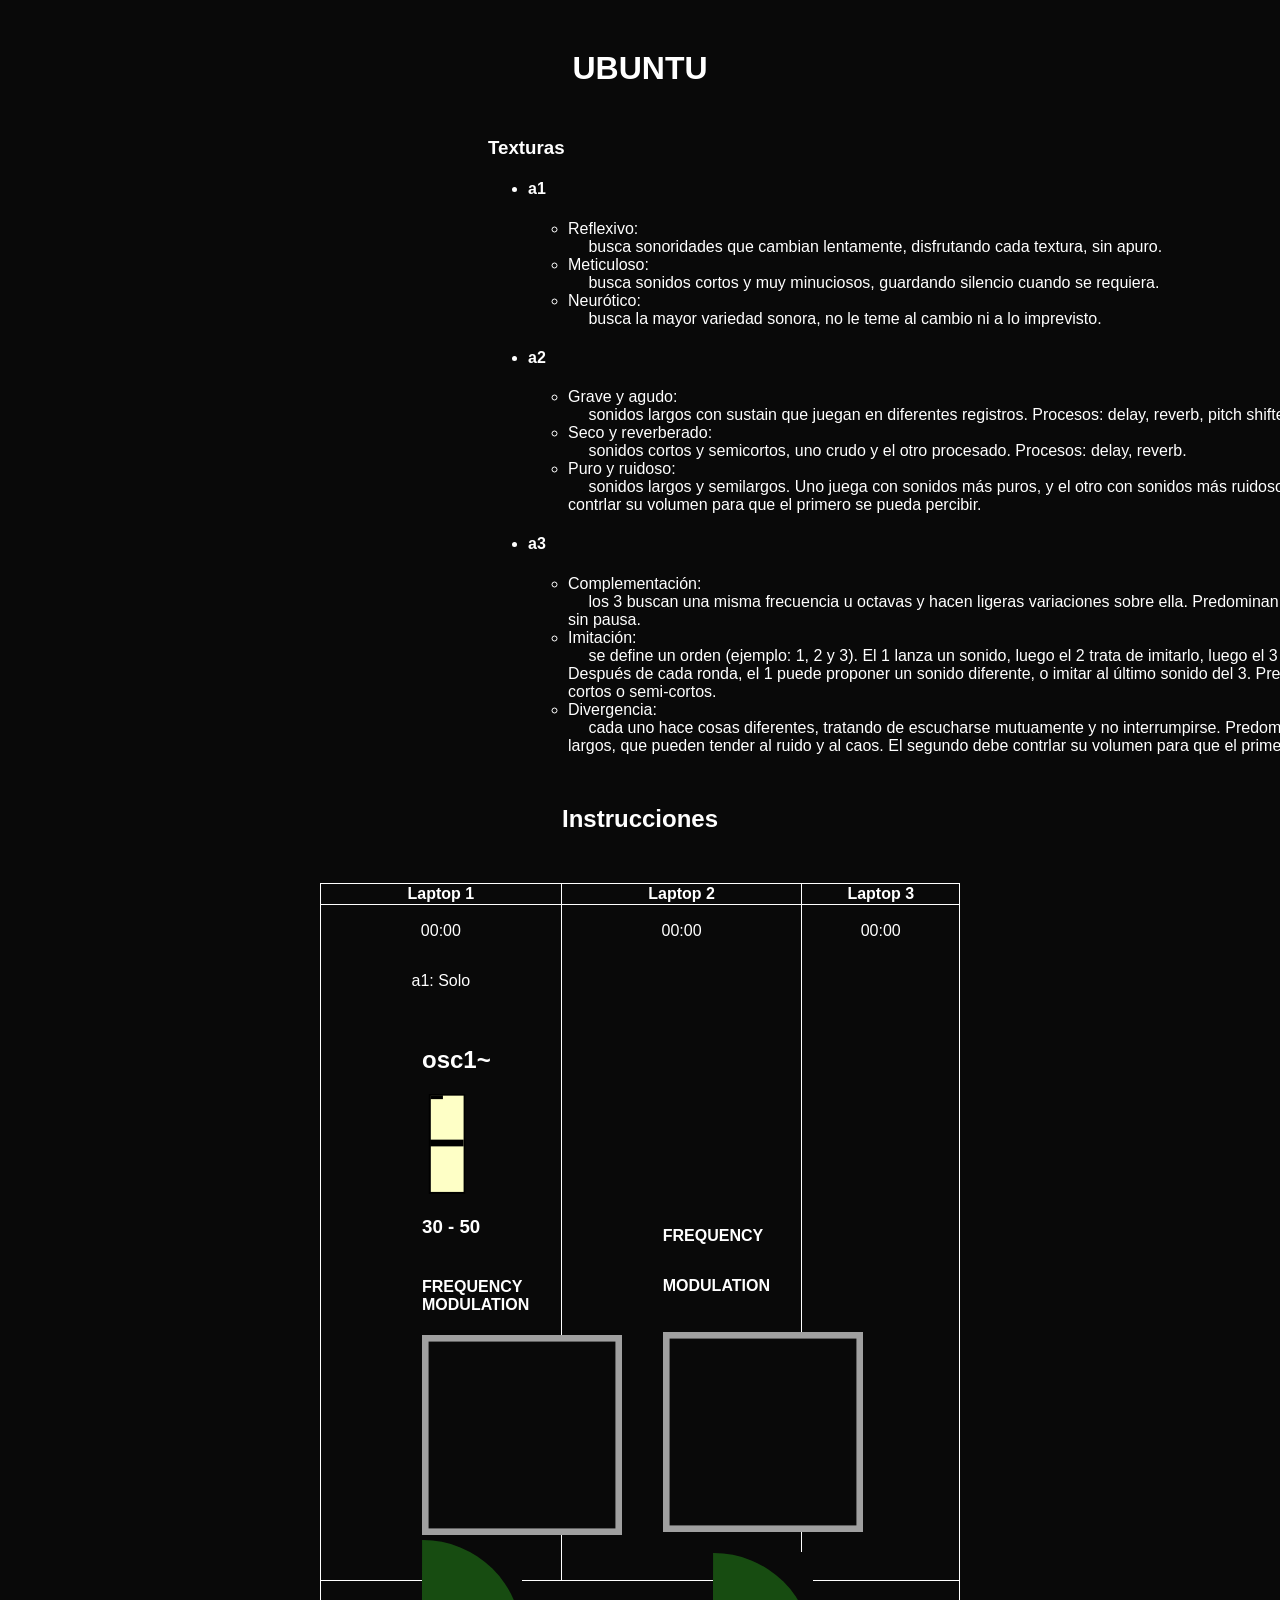
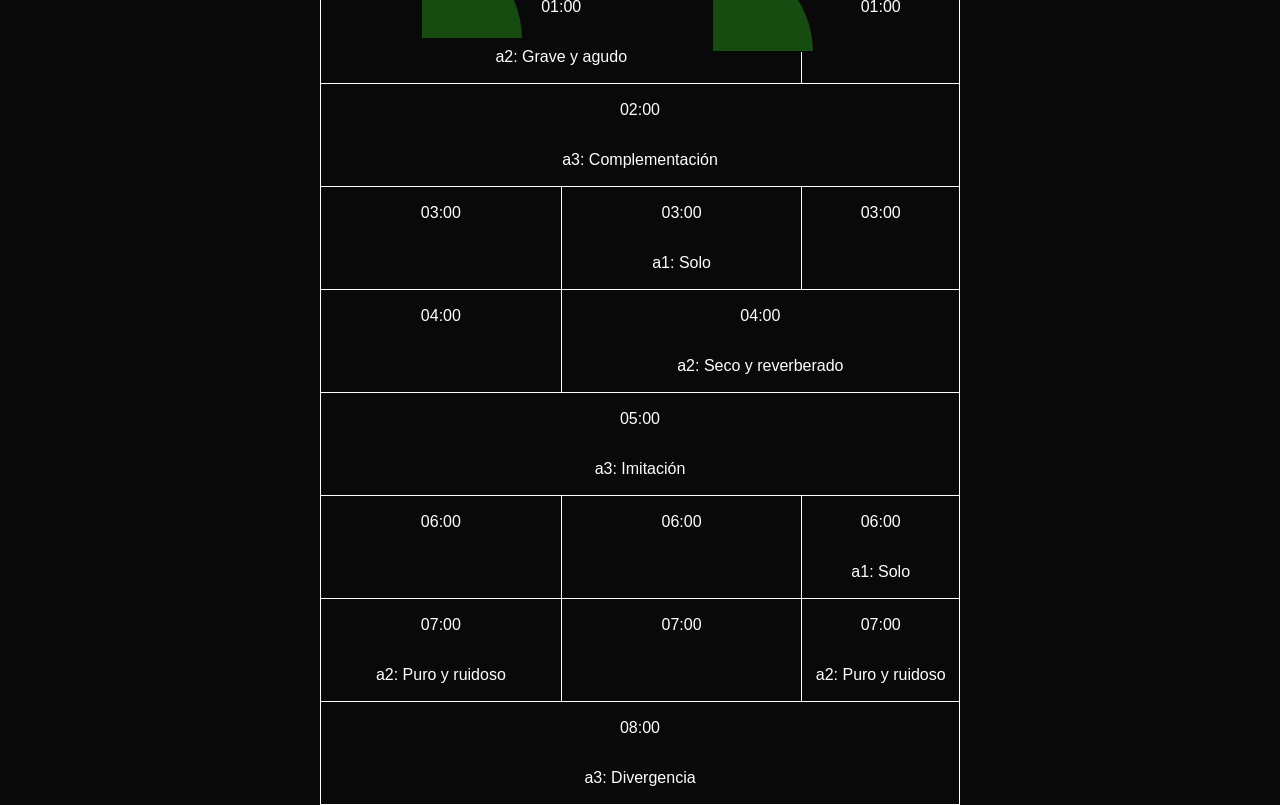
==== index.html @ 194d9975 "wip: layout the component structure for score" ====
<!DOCTYPE html>
<html lang="en">
<head>
  <meta charset="utf-8">
  <meta name="viewport" content="width=device-width, initial-scale=1.0">
  <title>Ubuntu</title>
  <style>
  </style>
  <link rel="stylesheet" type="text/css" href="styles.css"></link>
</head>
<body>
  <header>
    <h1>UBUNTU</h1>
  </header>
  <div class="description">
    <h3>Texturas</h3>
    <ul>
      <li>
        <h4>a1</h4>
        <ul>
          <li>Reflexivo: <br> &emsp; busca sonoridades que cambian lentamente, disfrutando cada textura, sin apuro.</li>
          <li>Meticuloso: <br> &emsp; busca sonidos cortos y muy minuciosos, guardando silencio cuando se requiera.</li>
          <li>Neurótico: <br> &emsp; busca la mayor variedad sonora, no le teme al cambio ni a lo imprevisto.</li>
        </ul>
      </li>
      <li>
        <h4>a2</h4>
        <ul>
          <li>Grave y agudo: <br> &emsp; sonidos largos con sustain que juegan en diferentes registros. Procesos: delay, reverb, pitch shifter y ring modulation.</li>
          <li>Seco y reverberado: <br> &emsp; sonidos cortos y  semicortos, uno crudo y el otro procesado. Procesos: delay, reverb.</li>
          <li>Puro y ruidoso: <br> &emsp; sonidos largos y semilargos. Uno juega con sonidos más puros, y el otro con sonidos más ruidosos. El segundo debe contrlar su volumen para que el primero se pueda percibir.</li>
        </ul>
      </li>
      <li>
        <h4>a3</h4>
        <ul>
          <li>Complementación: <br> &emsp; los 3 buscan una misma frecuencia u octavas y hacen ligeras variaciones sobre ella. Predominan los sonidos largos y sin pausa.</li>
          <li>Imitación: <br> &emsp; se define un orden (ejemplo: 1, 2 y 3). El 1 lanza un sonido, luego el 2 trata de imitarlo, luego el 3 trata de imitar al 2. Después de cada ronda, el 1 puede proponer un sonido diferente, o imitar al último sonido del 3. Predominan los sonidos cortos o semi-cortos.</li>
          <li>Divergencia: <br> &emsp; cada uno hace cosas diferentes, tratando de escucharse mutuamente y no interrumpirse. Predominan sonidos cortos y largos, que pueden tender al ruido y al caos.
  El segundo debe contrlar su volumen para que el primero se pueda percibir.</li>
        </ul>
      </li>
    </ul>
  </div>
  <header>
    <h2>Instrucciones</h2>
  </header>
  <table id="table">
    <thead>
      <th>Laptop 1</th>
      <th>Laptop 2</th>
      <th>Laptop 3</th>
    </thead>
    <tbody>
      <tr>
        <td class="body-cell">
          <div class="timestamp">00:00</div>
          <div class="instruction">a1: Solo</div>
          <div class="graphic-container">
            <div
              id="slider-container"
              style="
                --vslider-label: 'osc1~';
                --vslider-animation-duration: 4s;
                --vslider-animation-start: 50%;
                --vslider-animation-end: 0%;
              "
            ></div>
            <span style="display: inline;">
              <h3>30 - 50</h3>
            </span>
          </div>
          <div class="graphic-container">
            <h4>FREQUENCY MODULATION</h4>
            <svg
               width="151.8721mm"
               height="151.8721mm"
               viewBox="0 0 151.8721 151.8721"
               version="1.1"
               class="svg0"
               xmlns="http://www.w3.org/2000/svg"
               xmlns:svg="http://www.w3.org/2000/svg">
              <defs
                 id="defs1" />
              <g
                 id="layer1"
                 transform="translate(-30.057858,-61.168696)">
                <rect
                   style="opacity:1;fill:none;fill-opacity:0.425532;fill-rule:nonzero;stroke:#a0a0a0;stroke-width:5;stroke-dasharray:none;stroke-opacity:1"
                   id="rect1"
                   width="146.8721"
                   height="146.8721"
                   x="32.557858"
                   y="63.668694" />
              </g>
            </svg>
            <svg
               width="76.385033mm"
               height="74.897797mm"
               viewBox="0 0 76.385033 74.897797"
               version="1.1"
               class="svg1"
               sodipodi:docname="svg1.svg"
               inkscape:version="1.3.2 (091e20e, 2023-11-25, custom)"
               inkscape:export-filename="svg1.svg"
               inkscape:export-xdpi="96"
               inkscape:export-ydpi="96"
               xmlns:inkscape="http://www.inkscape.org/namespaces/inkscape"
               xmlns:sodipodi="http://sodipodi.sourceforge.net/DTD/sodipodi-0.dtd"
               xmlns="http://www.w3.org/2000/svg"
               xmlns:svg="http://www.w3.org/2000/svg">
              <sodipodi:namedview
                 id="namedview1"
                 pagecolor="#505050"
                 bordercolor="#ffffff"
                 borderopacity="1"
                 inkscape:showpageshadow="0"
                 inkscape:pageopacity="0"
                 inkscape:pagecheckerboard="1"
                 inkscape:deskcolor="#505050"
                 inkscape:document-units="mm"
                 inkscape:zoom="1.0343421"
                 inkscape:cx="129.06755"
                 inkscape:cy="5.3173897"
                 inkscape:window-width="1920"
                 inkscape:window-height="1017"
                 inkscape:window-x="-8"
                 inkscape:window-y="-8"
                 inkscape:window-maximized="1"
                 inkscape:current-layer="layer1" />
              <defs
                 id="defs1" />
              <g
                 inkscape:label="Capa 1"
                 inkscape:groupmode="layer"
                 id="layer1"
                 transform="translate(-35.047351,-133.1005)">
                <path
                   id="path12"
                   style="opacity:1;fill:#2ba71d;fill-opacity:0.425532;fill-rule:nonzero;stroke:none;stroke-width:5.02391;stroke-dasharray:none;stroke-opacity:1"
                   d="m 35.487113,133.1005 a 75.96833,75.96833 0 0 0 -0.368452,0.0264 c -0.0048,36.0204 -0.04133,53.48079 -0.07131,74.8714 H 111.43238 A 75.96833,75.96833 0 0 0 35.487113,133.1005 Z"
                   inkscape:export-filename=".\path12.svg"
                   inkscape:export-xdpi="96"
                   inkscape:export-ydpi="96" />
              </g>
            </svg>
          </div>
        </td>
        <td class="body-cell">
          <div class="timestamp">00:00</div>
          <div class="instruction">
            <div class="graphic-container" id="l2-0">
              <h4>FREQUENCY MODULATION</h4>
              <svg
                width="151.8721mm"
                height="151.8721mm"
                viewBox="0 0 151.8721 151.8721"
                version="1.1"
                class="svg0"
                xmlns="http://www.w3.org/2000/svg"
                xmlns:svg="http://www.w3.org/2000/svg">
                <defs
                  id="defs1" />
                <g
                  id="layer1"
                  transform="translate(-30.057858,-61.168696)">
                  <rect
                    style="opacity:1;fill:none;fill-opacity:0.425532;fill-rule:nonzero;stroke:#a0a0a0;stroke-width:5;stroke-dasharray:none;stroke-opacity:1"
                    id="rect1"
                    width="146.8721"
                    height="146.8721"
                    x="32.557858"
                    y="63.668694" />
                </g>
              </svg>
              <svg
                width="76.385033mm"
                height="74.897797mm"
                viewBox="0 0 76.385033 74.897797"
                version="1.1"
                class="svg1"
                sodipodi:docname="svg1.svg"
                inkscape:version="1.3.2 (091e20e, 2023-11-25, custom)"
                inkscape:export-filename="svg1.svg"
                inkscape:export-xdpi="96"
                inkscape:export-ydpi="96"
                xmlns:inkscape="http://www.inkscape.org/namespaces/inkscape"
                xmlns:sodipodi="http://sodipodi.sourceforge.net/DTD/sodipodi-0.dtd"
                xmlns="http://www.w3.org/2000/svg"
                xmlns:svg="http://www.w3.org/2000/svg">
                <sodipodi:namedview
                  id="namedview1"
                  pagecolor="#505050"
                  bordercolor="#ffffff"
                  borderopacity="1"
                  inkscape:showpageshadow="0"
                  inkscape:pageopacity="0"
                  inkscape:pagecheckerboard="1"
                  inkscape:deskcolor="#505050"
                  inkscape:document-units="mm"
                  inkscape:zoom="1.0343421"
                  inkscape:cx="129.06755"
                  inkscape:cy="5.3173897"
                  inkscape:window-width="1920"
                  inkscape:window-height="1017"
                  inkscape:window-x="-8"
                  inkscape:window-y="-8"
                  inkscape:window-maximized="1"
                  inkscape:current-layer="layer1" />
                <defs
                  id="defs1" />
                <g
                  inkscape:label="Capa 1"
                  inkscape:groupmode="layer"
                  id="layer1"
                  transform="translate(-35.047351,-133.1005)">
                  <path
                    id="path12"
                    style="opacity:1;fill:#2ba71d;fill-opacity:0.425532;fill-rule:nonzero;stroke:none;stroke-width:5.02391;stroke-dasharray:none;stroke-opacity:1"
                    d="m 35.487113,133.1005 a 75.96833,75.96833 0 0 0 -0.368452,0.0264 c -0.0048,36.0204 -0.04133,53.48079 -0.07131,74.8714 H 111.43238 A 75.96833,75.96833 0 0 0 35.487113,133.1005 Z"
                    inkscape:export-filename=".\path12.svg"
                    inkscape:export-xdpi="96"
                    inkscape:export-ydpi="96" />
                </g>
              </svg>
            </div>
          </div>
        </td>
        <td class="body-cell">
          <div class="timestamp">00:00</div>
          <div class="instruction"></div>
        </td>
      </tr>
      <tr>
        <td class="body-cell" colspan="2">
          <div class="timestamp">01:00</div>
          <div class="instruction">a2: Grave y agudo</div>
        </td>
        <td class="body-cell">
          <div class="timestamp">01:00</div>
          <div class="instruction"></div>
        </td>
      </tr>
      <tr>
        <td class="body-cell" colspan="3">
          <div class="timestamp">02:00</div>
          <div class="instruction">a3: Complementación</div>
        </td>
      </tr>
      <tr>
        <td class="body-cell">
          <div class="timestamp">03:00</div>
          <div class="instruction"></div>
        </td>
        <td class="body-cell">
          <div class="timestamp">03:00</div>
          <div class="instruction">a1: Solo</div>
        </td>
        <td class="body-cell">
          <div class="timestamp">03:00</div>
          <div class="instruction"></div>
        </td>
      </tr>
      <tr>
        <td class="body-cell">
          <div class="timestamp">04:00</div>
          <div class="instruction"></div>
        </td>
        <td class="body-cell" colspan="2">
          <div class="timestamp">04:00</div>
          <div class="instruction">a2: Seco y reverberado</div>
        </td>
      </tr>
      <tr>
        <td class="body-cell" colspan="3">
          <div class="timestamp">05:00</div>
          <div class="instruction">a3: Imitación</div>
        </td>
      </tr>
      <tr>
        <td class="body-cell">
          <div class="timestamp">06:00</div>
          <div class="instruction"></div>
        </td>
        <td class="body-cell">
          <div class="timestamp">06:00</div>
          <div class="instruction"></div>
        </td>
        <td class="body-cell">
          <div class="timestamp">06:00</div>
          <div class="instruction">a1: Solo</div>
        </td>
      </tr>
      <tr>
        <td class="body-cell">
          <div class="timestamp">07:00</div>
          <div class="instruction">a2: Puro y ruidoso</div>
        </td>
        <td class="body-cell">
          <div class="timestamp">07:00</div>
          <div class="instruction"></div>
        </td>
        <td class="body-cell">
          <div class="timestamp">07:00</div>
          <div class="instruction">a2: Puro y ruidoso</div>
        </td>
      <tr>
        <td class="body-cell" colspan="3">
          <div class="timestamp">08:00</div>
          <div class="instruction">a3: Divergencia</div>
        </td>
      </tr>
    </tbody>
  </table>
  <script>

    fetch('components/vslider1.html')
      .then((res) => res.text())
      .then((svg) => {
          document.getElementById('slider-container').innerHTML = svg;
      })


    // Updates the min-width of the table
    const updateTableMinWidth = () => {

      // Get the table element
      const table = document.getElementById('table');
      const description = document.getElementById('description');

      console.log('typeof description: ', typeof description);
      console.log('description: ', description);

      // Calculate 50% of the screen width
      const halfScreenWidth = screen.width / 2;

      // Calculate the vertical scroll bar width
      const scrollBarWidth = window.innerWidth - document.documentElement.clientWidth;
      console.log('scrollBarWidth: ', scrollBarWidth);

      // Set the min-width of the table to half of the screen width minus the width of the scroll bar
      table.style.minWidth = `${halfScreenWidth - scrollBarWidth - 2}px`;
      description.style.minWidth = `${halfScreenWidth - scrollBarWidth - 2}px`;
    };

    // Initial call to set the min-width when the page loads
    updateTableMinWidth();

    // Event listener to update the min-width whenever the window is resized
    window.addEventListener('resize', updateTableMinWidth);

  </script>
</body>
</html>
---- styles.css ----
html {
	scroll-behavior: smooth;
	font-size: 100%;
}

body {
    position: relative;
    font-family: var(--font-family-base);
}

header {
    align-items: center;
    text-align: center;
    margin: 50px 0;
}

* {
    background-color: var(--background-color);
    color: var(--text-color);
}

table {
    position: absolute;
    left: 50%;
    transform: translateX(-50%);
    table-layout: default;
    width: 50vw;
    max-width: 50vw;
    min-width: 960px;
    border-collapse: collapse;
    border: 1px solid white;
}

table, th, td {
    border: 1px solid white;
}

td {
    vertical-align: top;
}

.description {
    transform: translateX(50%);
    max-width: 50vw;
    min-width: 960px;
}

.timestamp {
    display: block;
    align-items: center;
    text-align: center;
    height: 50px;
    line-height: 50px;
}

.instruction {
    display: block;
    align-items: center;
    text-align: center;
    height: 50px;
    line-height: 50px;
}

.graphic-svg {
    height: 300px;
    width: 300px;
}

.graphic-container {
    width: 100px;
    margin-top: 40px;
    margin-bottom: 40px;
    margin-left: 100px;
}

#vslider {
    position: relative;
    width: 50px;
    height: 100px;
}

#vslider_bar {
    animation: slide-up 4s linear infinite;
}

@keyframes slide-up {
    0% { transform: translateY(50%); }
    90% { transform: translateY(0%); }
    100% {}
}

.svg0 {
    position: relative;
    width: 200px;
    height: 200px;
}

.svg1 {
    position: absolute;
    width: 100px;
    height: 100px;
    animation: pulse-opacity 2s ease-in-out infinite;
}

@keyframes pulse-opacity {
    0% { opacity: 0; }
    50% { opacity: 1; }
    100% { opacity: 0; }
}

#l2-0 {
    margin-top: 255px;
}

:root {
    --color-primary: var(--color-black);
	--color-black: #090909;
	--color-white: #ffffff;
	--color-light-grey: #f3f3f3;
	--color-dark-grey: #353535;
	--text-color: var(--color-white);
    --background-color: var(--color-black);
	--font-family-base: 'Open Sans', 'Helvetica Neue', Helvetica, Arial, sans-serif;
}
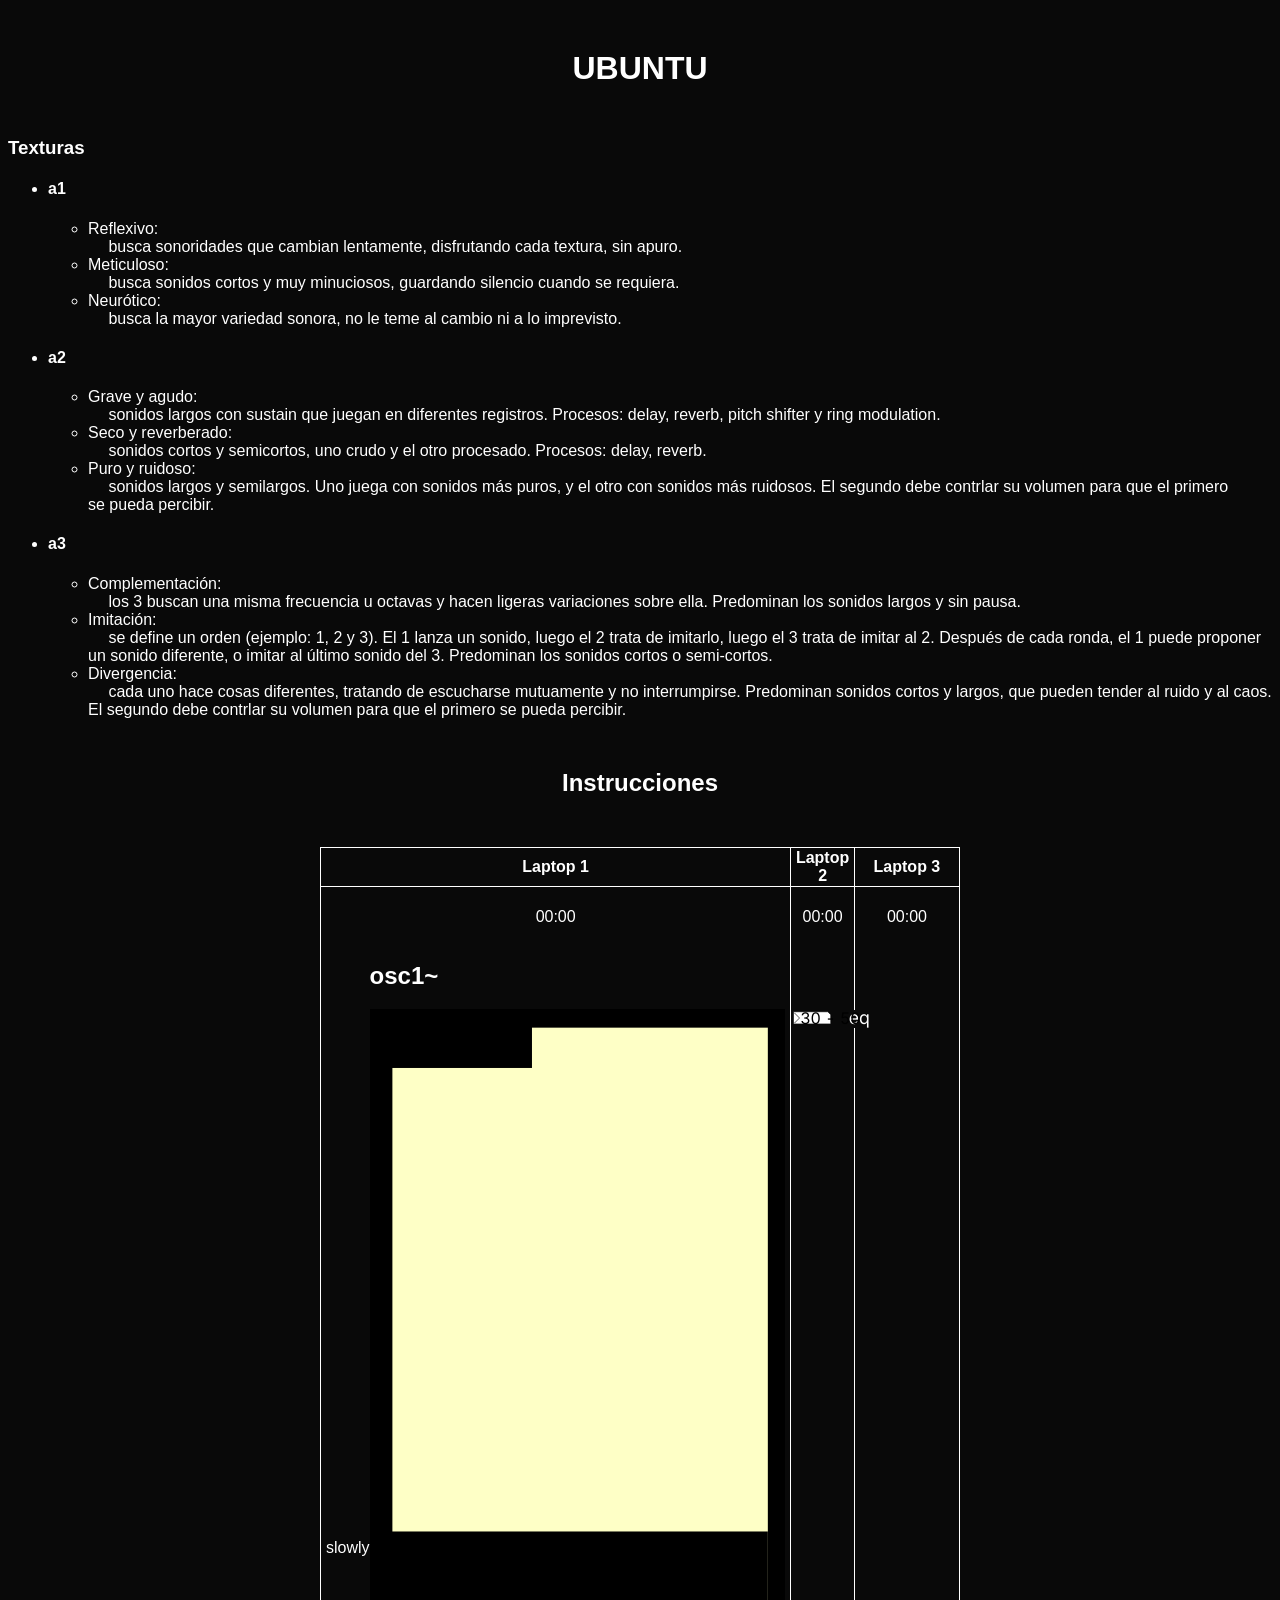
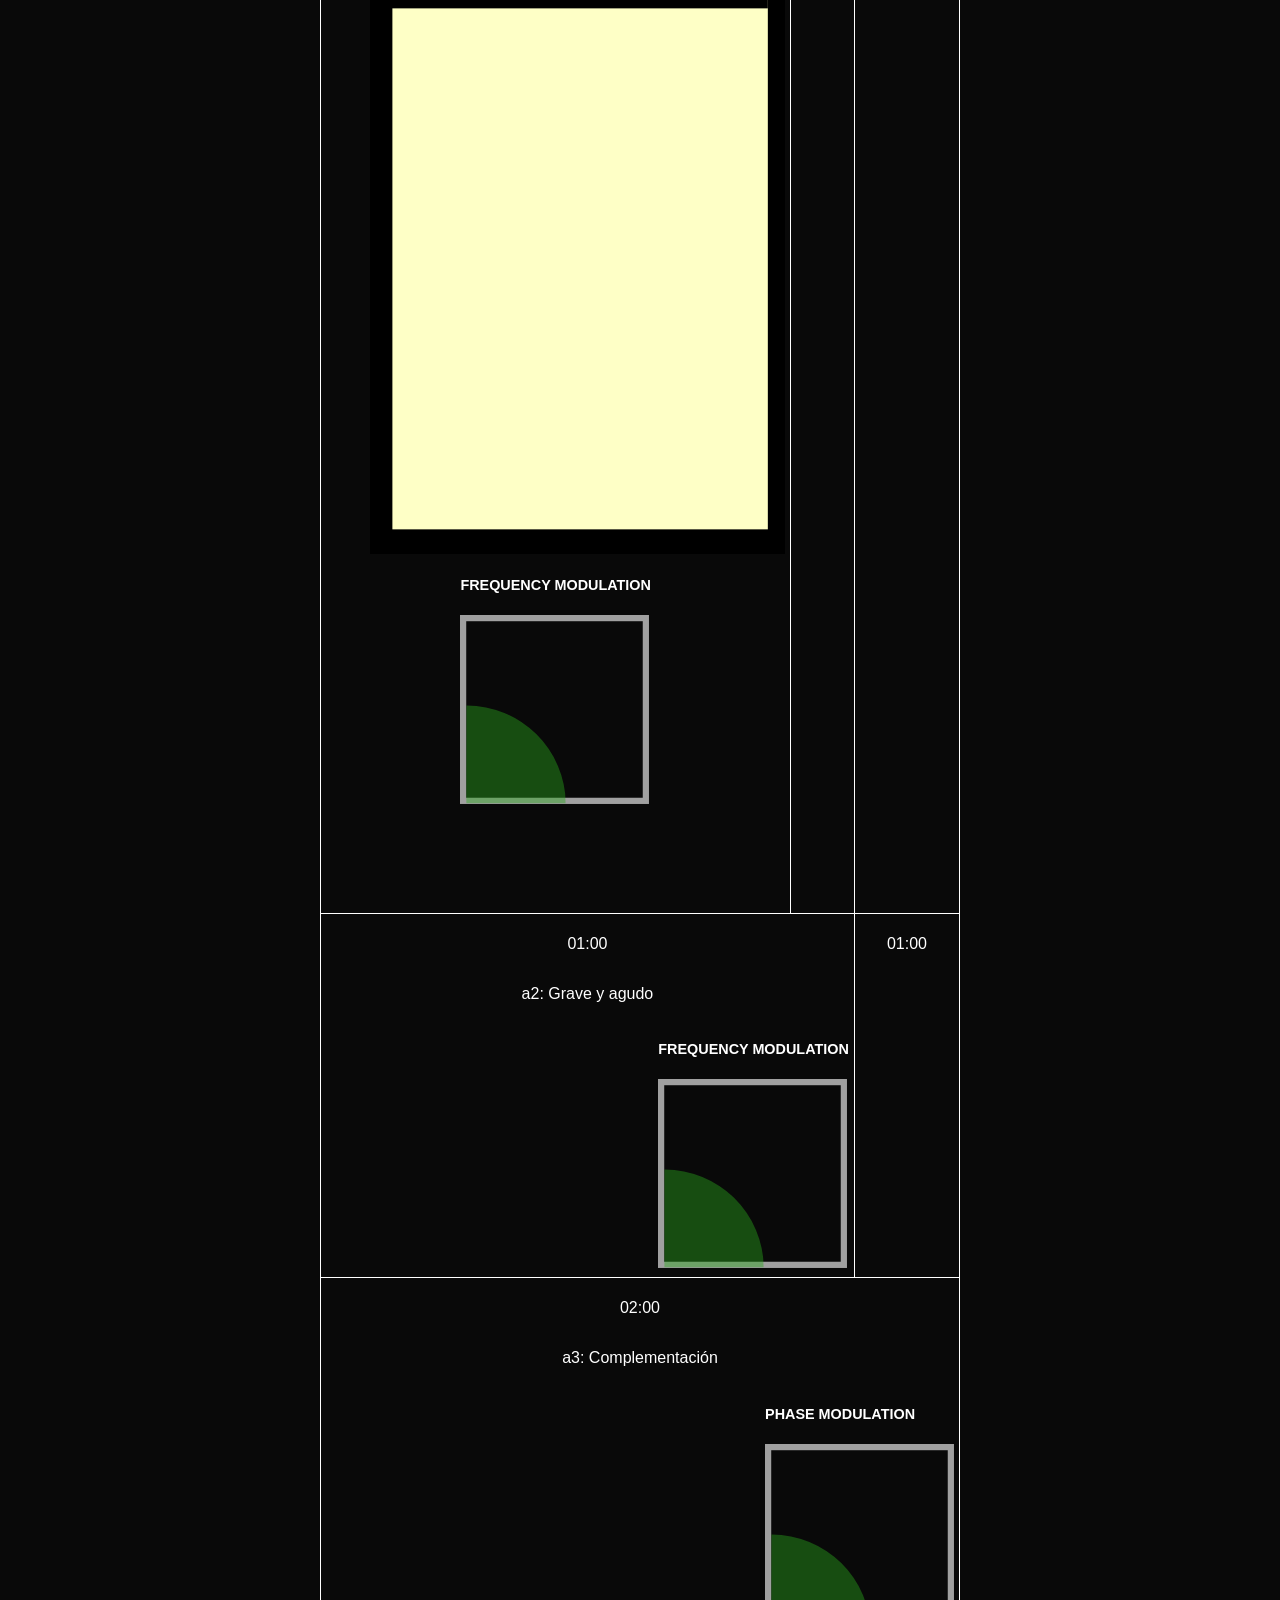
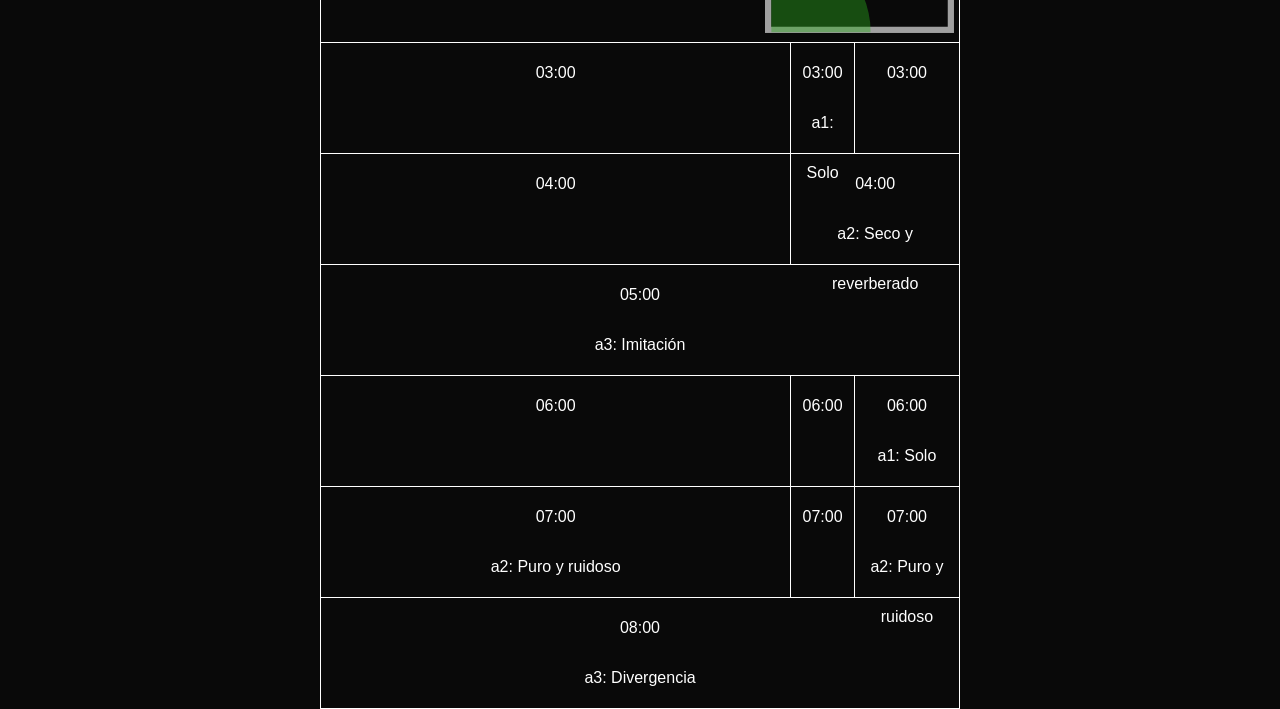
==== commit 0b8ff669: "feat: layout main html components" ====
--- a/index.html
+++ b/index.html
@@ -6,13 +6,14 @@
   <title>Ubuntu</title>
   <style>
   </style>
+  <link href="https://fonts.googleapis.com/css2?family=Inter:wght@400;600&display=swap" rel="stylesheet">
   <link rel="stylesheet" type="text/css" href="styles.css"></link>
 </head>
 <body>
   <header>
     <h1>UBUNTU</h1>
   </header>
-  <div class="description">
+  <div id="description">
     <h3>Texturas</h3>
     <ul>
       <li>
@@ -55,175 +56,42 @@
       <tr>
         <td class="body-cell">
           <div class="timestamp">00:00</div>
-          <div class="instruction">a1: Solo</div>
-          <div class="graphic-container">
-            <div
-              id="slider-container"
-              style="
-                --vslider-label: 'osc1~';
-                --vslider-animation-duration: 4s;
-                --vslider-animation-start: 50%;
-                --vslider-animation-end: 0%;
-              "
-            ></div>
-            <span style="display: inline;">
-              <h3>30 - 50</h3>
-            </span>
-          </div>
-          <div class="graphic-container">
-            <h4>FREQUENCY MODULATION</h4>
-            <svg
-               width="151.8721mm"
-               height="151.8721mm"
-               viewBox="0 0 151.8721 151.8721"
-               version="1.1"
-               class="svg0"
-               xmlns="http://www.w3.org/2000/svg"
-               xmlns:svg="http://www.w3.org/2000/svg">
-              <defs
-                 id="defs1" />
-              <g
-                 id="layer1"
-                 transform="translate(-30.057858,-61.168696)">
-                <rect
-                   style="opacity:1;fill:none;fill-opacity:0.425532;fill-rule:nonzero;stroke:#a0a0a0;stroke-width:5;stroke-dasharray:none;stroke-opacity:1"
-                   id="rect1"
-                   width="146.8721"
-                   height="146.8721"
-                   x="32.557858"
-                   y="63.668694" />
-              </g>
-            </svg>
-            <svg
-               width="76.385033mm"
-               height="74.897797mm"
-               viewBox="0 0 76.385033 74.897797"
-               version="1.1"
-               class="svg1"
-               sodipodi:docname="svg1.svg"
-               inkscape:version="1.3.2 (091e20e, 2023-11-25, custom)"
-               inkscape:export-filename="svg1.svg"
-               inkscape:export-xdpi="96"
-               inkscape:export-ydpi="96"
-               xmlns:inkscape="http://www.inkscape.org/namespaces/inkscape"
-               xmlns:sodipodi="http://sodipodi.sourceforge.net/DTD/sodipodi-0.dtd"
-               xmlns="http://www.w3.org/2000/svg"
-               xmlns:svg="http://www.w3.org/2000/svg">
-              <sodipodi:namedview
-                 id="namedview1"
-                 pagecolor="#505050"
-                 bordercolor="#ffffff"
-                 borderopacity="1"
-                 inkscape:showpageshadow="0"
-                 inkscape:pageopacity="0"
-                 inkscape:pagecheckerboard="1"
-                 inkscape:deskcolor="#505050"
-                 inkscape:document-units="mm"
-                 inkscape:zoom="1.0343421"
-                 inkscape:cx="129.06755"
-                 inkscape:cy="5.3173897"
-                 inkscape:window-width="1920"
-                 inkscape:window-height="1017"
-                 inkscape:window-x="-8"
-                 inkscape:window-y="-8"
-                 inkscape:window-maximized="1"
-                 inkscape:current-layer="layer1" />
-              <defs
-                 id="defs1" />
-              <g
-                 inkscape:label="Capa 1"
-                 inkscape:groupmode="layer"
-                 id="layer1"
-                 transform="translate(-35.047351,-133.1005)">
-                <path
-                   id="path12"
-                   style="opacity:1;fill:#2ba71d;fill-opacity:0.425532;fill-rule:nonzero;stroke:none;stroke-width:5.02391;stroke-dasharray:none;stroke-opacity:1"
-                   d="m 35.487113,133.1005 a 75.96833,75.96833 0 0 0 -0.368452,0.0264 c -0.0048,36.0204 -0.04133,53.48079 -0.07131,74.8714 H 111.43238 A 75.96833,75.96833 0 0 0 35.487113,133.1005 Z"
-                   inkscape:export-filename=".\path12.svg"
-                   inkscape:export-xdpi="96"
-                   inkscape:export-ydpi="96" />
-              </g>
-            </svg>
+          <div class="graphic-container">
+            <div class="graphic-row">
+              <span>slowly</span>
+              <div
+                id="slider-container"
+                data-component="vslider"
+                style="
+                  --size: 40px;
+                  --label: 'osc1~';
+                  --show-number-box-1: block;
+                  --animation-duration: 4s;
+                  --animation-start: 50%;
+                  --animation-end: 0%;
+                "
+              ></div>
+            </div>
+            <div class="graphic-row">
+              <div
+                data-component="2d-slider"
+                style="
+                  --label: 'FREQUENCY MODULATION';
+                  --animation-duration: 4s;
+                "
+              ></div>
+            </div>
+            <div class="graphic-row spacer"></div>
+            <div class="graphic-row spacer"></div>
           </div>
         </td>
         <td class="body-cell">
           <div class="timestamp">00:00</div>
-          <div class="instruction">
-            <div class="graphic-container" id="l2-0">
-              <h4>FREQUENCY MODULATION</h4>
-              <svg
-                width="151.8721mm"
-                height="151.8721mm"
-                viewBox="0 0 151.8721 151.8721"
-                version="1.1"
-                class="svg0"
-                xmlns="http://www.w3.org/2000/svg"
-                xmlns:svg="http://www.w3.org/2000/svg">
-                <defs
-                  id="defs1" />
-                <g
-                  id="layer1"
-                  transform="translate(-30.057858,-61.168696)">
-                  <rect
-                    style="opacity:1;fill:none;fill-opacity:0.425532;fill-rule:nonzero;stroke:#a0a0a0;stroke-width:5;stroke-dasharray:none;stroke-opacity:1"
-                    id="rect1"
-                    width="146.8721"
-                    height="146.8721"
-                    x="32.557858"
-                    y="63.668694" />
-                </g>
-              </svg>
-              <svg
-                width="76.385033mm"
-                height="74.897797mm"
-                viewBox="0 0 76.385033 74.897797"
-                version="1.1"
-                class="svg1"
-                sodipodi:docname="svg1.svg"
-                inkscape:version="1.3.2 (091e20e, 2023-11-25, custom)"
-                inkscape:export-filename="svg1.svg"
-                inkscape:export-xdpi="96"
-                inkscape:export-ydpi="96"
-                xmlns:inkscape="http://www.inkscape.org/namespaces/inkscape"
-                xmlns:sodipodi="http://sodipodi.sourceforge.net/DTD/sodipodi-0.dtd"
-                xmlns="http://www.w3.org/2000/svg"
-                xmlns:svg="http://www.w3.org/2000/svg">
-                <sodipodi:namedview
-                  id="namedview1"
-                  pagecolor="#505050"
-                  bordercolor="#ffffff"
-                  borderopacity="1"
-                  inkscape:showpageshadow="0"
-                  inkscape:pageopacity="0"
-                  inkscape:pagecheckerboard="1"
-                  inkscape:deskcolor="#505050"
-                  inkscape:document-units="mm"
-                  inkscape:zoom="1.0343421"
-                  inkscape:cx="129.06755"
-                  inkscape:cy="5.3173897"
-                  inkscape:window-width="1920"
-                  inkscape:window-height="1017"
-                  inkscape:window-x="-8"
-                  inkscape:window-y="-8"
-                  inkscape:window-maximized="1"
-                  inkscape:current-layer="layer1" />
-                <defs
-                  id="defs1" />
-                <g
-                  inkscape:label="Capa 1"
-                  inkscape:groupmode="layer"
-                  id="layer1"
-                  transform="translate(-35.047351,-133.1005)">
-                  <path
-                    id="path12"
-                    style="opacity:1;fill:#2ba71d;fill-opacity:0.425532;fill-rule:nonzero;stroke:none;stroke-width:5.02391;stroke-dasharray:none;stroke-opacity:1"
-                    d="m 35.487113,133.1005 a 75.96833,75.96833 0 0 0 -0.368452,0.0264 c -0.0048,36.0204 -0.04133,53.48079 -0.07131,74.8714 H 111.43238 A 75.96833,75.96833 0 0 0 35.487113,133.1005 Z"
-                    inkscape:export-filename=".\path12.svg"
-                    inkscape:export-xdpi="96"
-                    inkscape:export-ydpi="96" />
-                </g>
-              </svg>
-            </div>
+          <div class="graphic-container">
+            <div class="graphic-row spacer"></div>
+            <div class="graphic-row spacer"></div>
+            <div class="graphic-row spacer"></div>
+            <div class="graphic-row spacer"></div>
           </div>
         </td>
         <td class="body-cell">
@@ -235,6 +103,19 @@
         <td class="body-cell" colspan="2">
           <div class="timestamp">01:00</div>
           <div class="instruction">a2: Grave y agudo</div>
+          <div class="graphic-container">
+            <div class="graphic-row">
+              <div
+                data-component="2d-slider"
+                style="
+                  display: inline-block;
+                  margin-left: auto;
+                  --label: 'FREQUENCY MODULATION';
+                  --animation-duration: 4s;
+                "
+              ></div>
+            </div>
+          </div>
         </td>
         <td class="body-cell">
           <div class="timestamp">01:00</div>
@@ -245,6 +126,19 @@
         <td class="body-cell" colspan="3">
           <div class="timestamp">02:00</div>
           <div class="instruction">a3: Complementación</div>
+          <div class="graphic-container">
+            <div class="graphic-row">
+              <div
+                data-component="2d-slider"
+                style="
+                  display: inline-block;
+                  margin-left: auto;
+                  --label: 'PHASE MODULATION';
+                  --animation-duration: 4s;
+                "
+              ></div>
+            </div>
+          </div>
         </td>
       </tr>
       <tr>
@@ -312,43 +206,6 @@
       </tr>
     </tbody>
   </table>
-  <script>
-
-    fetch('components/vslider1.html')
-      .then((res) => res.text())
-      .then((svg) => {
-          document.getElementById('slider-container').innerHTML = svg;
-      })
-
-
-    // Updates the min-width of the table
-    const updateTableMinWidth = () => {
-
-      // Get the table element
-      const table = document.getElementById('table');
-      const description = document.getElementById('description');
-
-      console.log('typeof description: ', typeof description);
-      console.log('description: ', description);
-
-      // Calculate 50% of the screen width
-      const halfScreenWidth = screen.width / 2;
-
-      // Calculate the vertical scroll bar width
-      const scrollBarWidth = window.innerWidth - document.documentElement.clientWidth;
-      console.log('scrollBarWidth: ', scrollBarWidth);
-
-      // Set the min-width of the table to half of the screen width minus the width of the scroll bar
-      table.style.minWidth = `${halfScreenWidth - scrollBarWidth - 2}px`;
-      description.style.minWidth = `${halfScreenWidth - scrollBarWidth - 2}px`;
-    };
-
-    // Initial call to set the min-width when the page loads
-    updateTableMinWidth();
-
-    // Event listener to update the min-width whenever the window is resized
-    window.addEventListener('resize', updateTableMinWidth);
-
-  </script>
+  <script src="script.js" defer></script>
 </body>
 </html>
--- a/styles.css
+++ b/styles.css
@@ -35,8 +35,20 @@
     border: 1px solid white;
 }
 
+tr {
+    --row1-height: auto;
+    --row2-height: auto;
+    --row3-height: auto;
+    --row4-height: auto;
+}
+
 td {
     vertical-align: top;
+}
+
+td.body-cell {
+    vertical-align: top;
+    padding: 5px;
 }
 
 .description {
@@ -67,11 +79,24 @@
 }
 
 .graphic-container {
-    width: 100px;
-    margin-top: 40px;
-    margin-bottom: 40px;
-    margin-left: 100px;
+  display: flex;
+  flex-direction: column;
+  align-items: center; /* center content horizontally */
+  width: 100%;
 }
+
+.graphic-row {
+  display: flex;
+  justify-content: center;  /* center horizontally */
+  align-items: center;      /* center vertically */
+  width: 100%;
+}
+
+/* empty rows act as spacers */
+.graphic-row.spacer {
+  min-height: 50px; /* adjust as needed */
+}
+
 
 #vslider {
     position: relative;
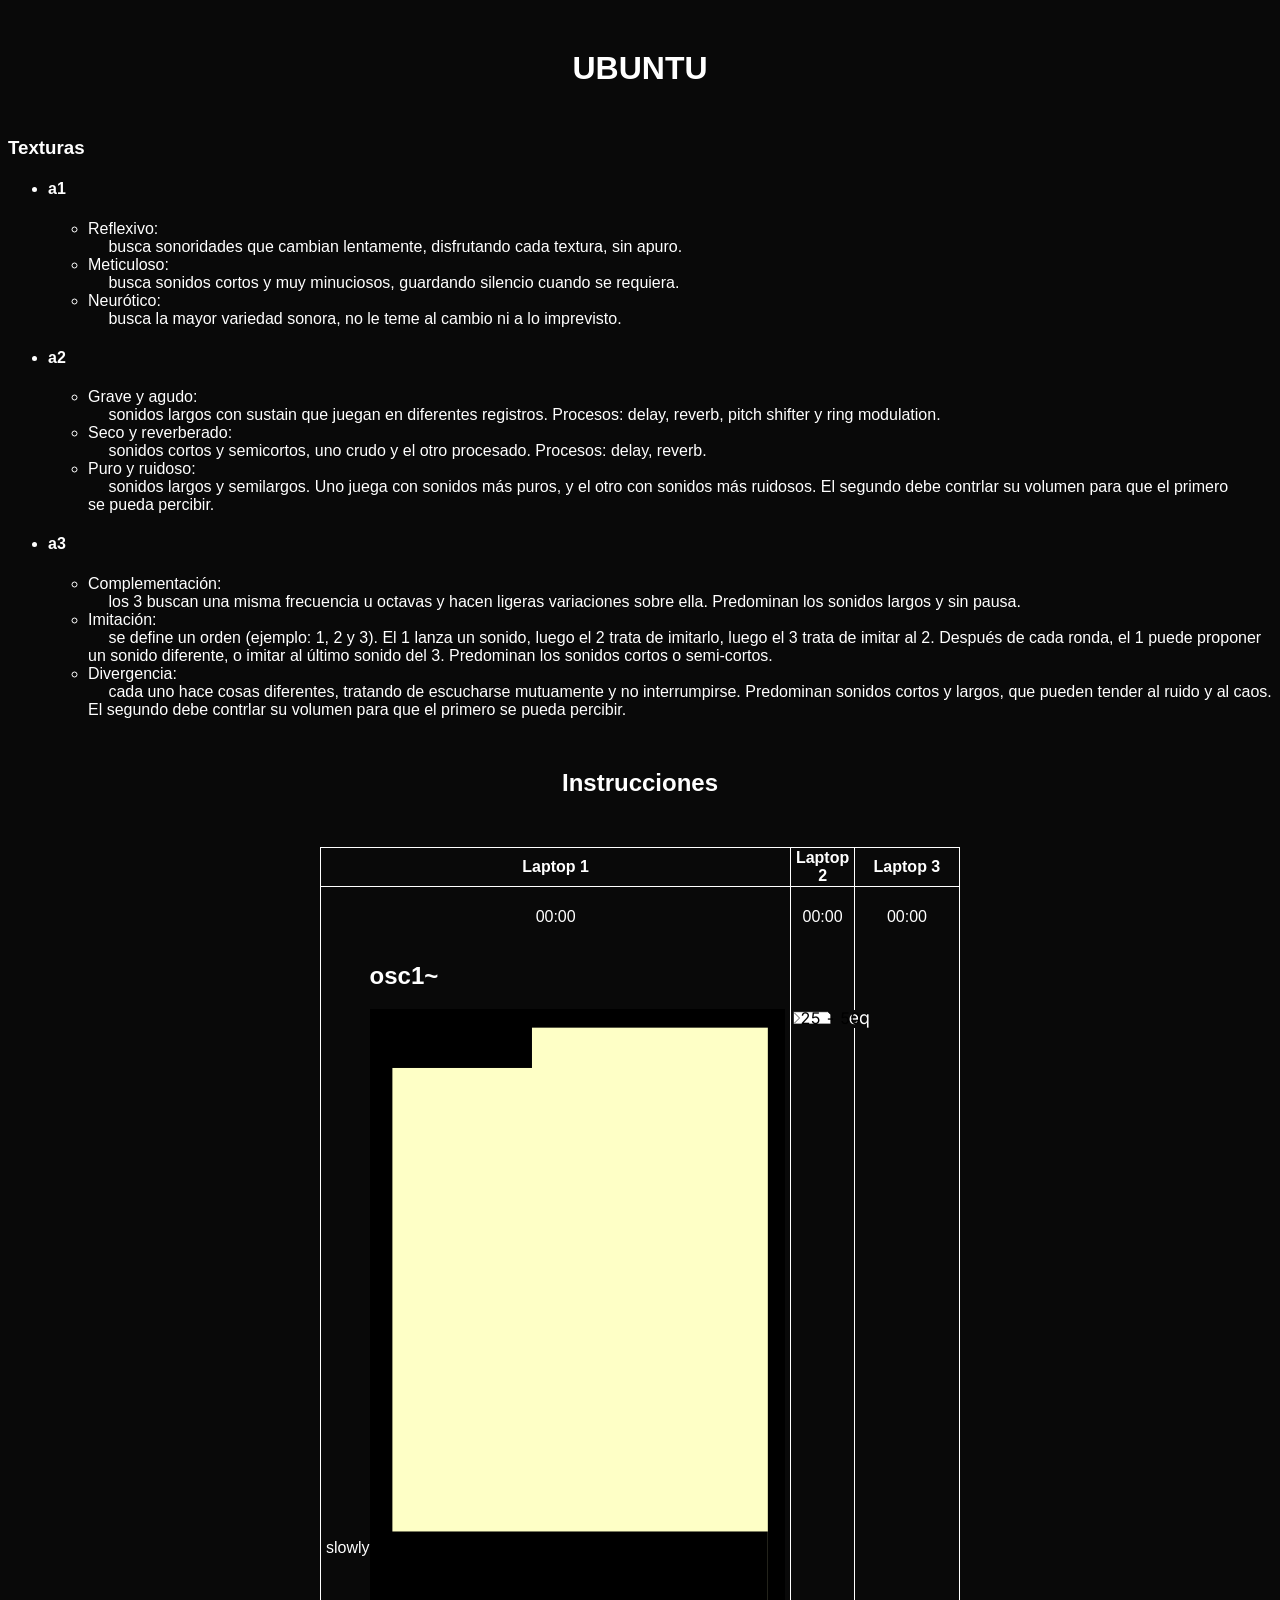
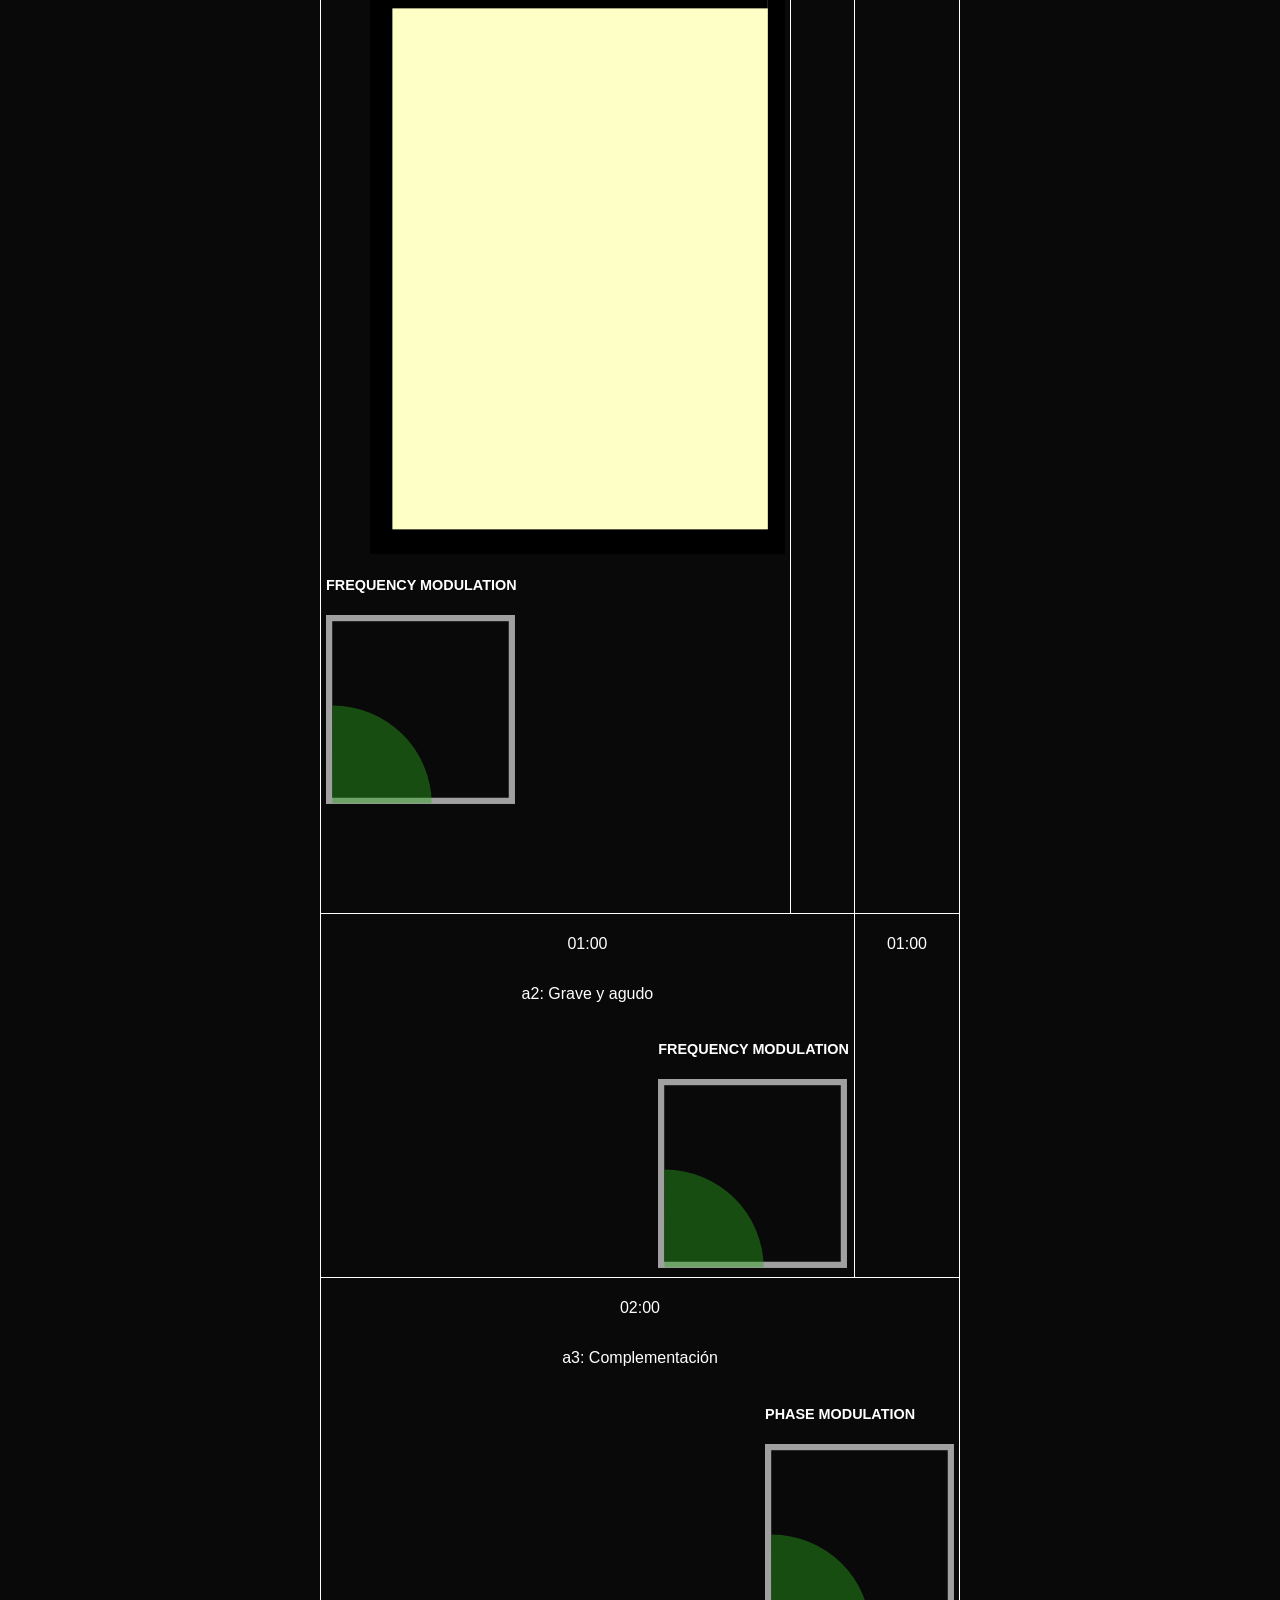
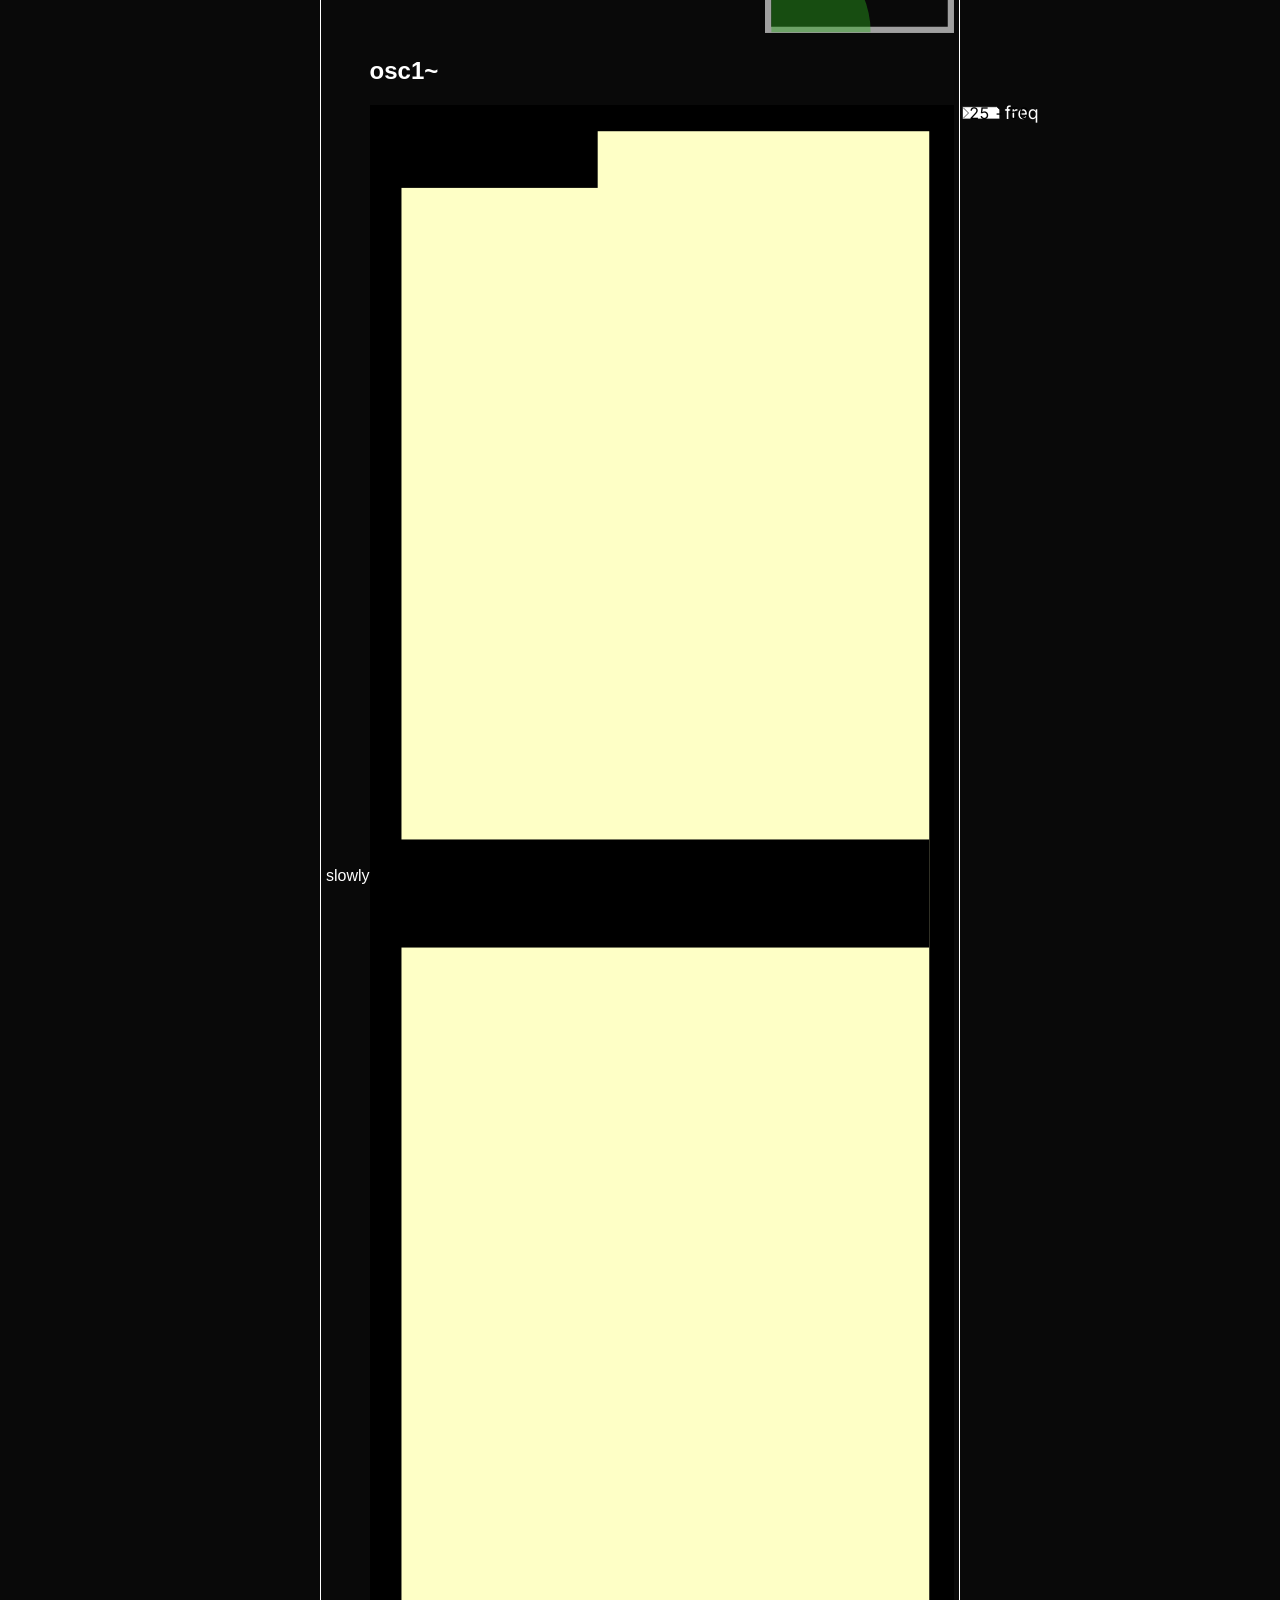
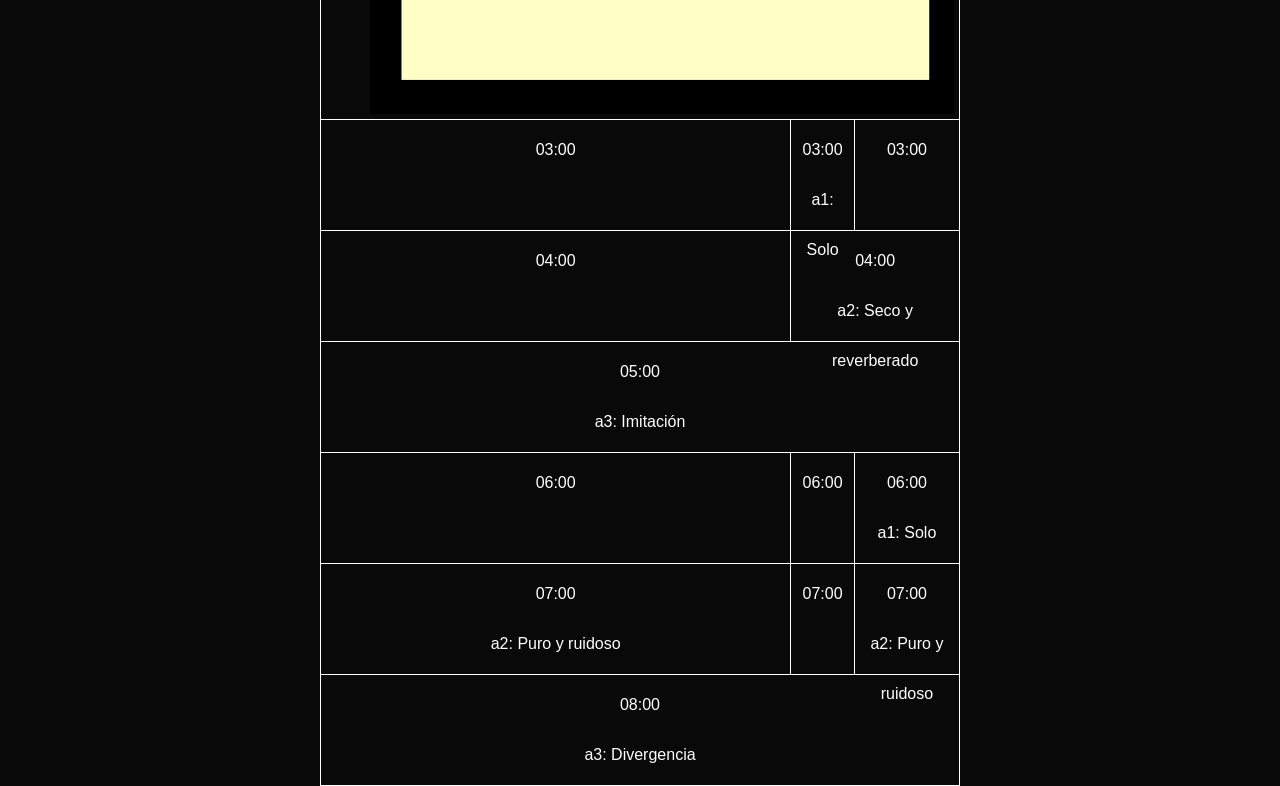
==== commit f9a12753: "fix: component positioning" ====
--- a/index.html
+++ b/index.html
@@ -65,7 +65,8 @@
                 style="
                   --size: 40px;
                   --label: 'osc1~';
-                  --show-number-box-1: block;
+                  --show-freq: block;
+                  --freq: '25 - 50';
                   --animation-duration: 4s;
                   --animation-start: 50%;
                   --animation-end: 0%;
@@ -135,6 +136,22 @@
                   margin-left: auto;
                   --label: 'PHASE MODULATION';
                   --animation-duration: 4s;
+                "
+              ></div>
+            </div>
+            <div class="graphic-row" style="margin-right: auto;">
+              <span>slowly</span>
+              <div
+                id="slider-container"
+                data-component="vslider"
+                style="
+                  --size: 40px;
+                  --label: 'osc1~';
+                  --show-freq: block;
+                  --freq: '25 - 50';
+                  --animation-duration: 4s;
+                  --animation-start: 0%;
+                  --animation-end: 50%;
                 "
               ></div>
             </div>
--- a/styles.css
+++ b/styles.css
@@ -87,7 +87,7 @@
 
 .graphic-row {
   display: flex;
-  justify-content: center;  /* center horizontally */
+  justify-content: auto;  /* center horizontally */
   align-items: center;      /* center vertically */
   width: 100%;
 }
